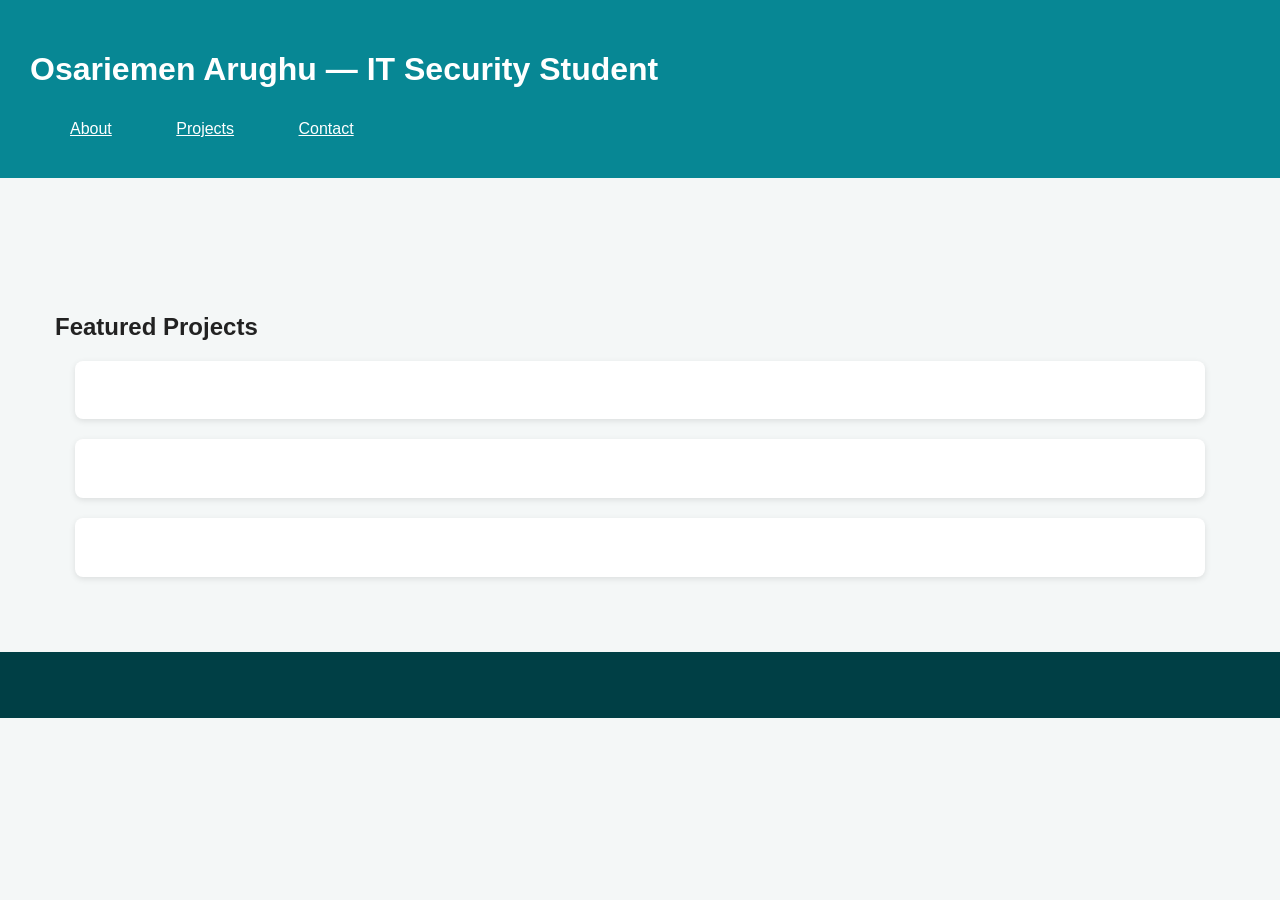
==== index.html @ f10219cd "first commit" ====
<!DOCTYPE html>
<html lang="en">

<head>
    <meta charset="UTF-8">
    <title>My Portfolio</title>
    <link rel="stylesheet" href="style.css">
</head>

<body>

    <header>

        <h1>Osariemen Arughu — IT Security Student</h1>

        <nav>
            <a href="about.html">About</a>
            <a href="projects.html">Projects</a>
            <a href="contact.html">Contact</a>
        </nav>

    </header>

    <main>

        <section>

            <h2></h2>

            <p>
                
            </p>

        </section>

        <section>

            <h2>Featured Projects</h2>

            <article class="card">

                <h3></h3>

                <p>
                    
                </p>

            </article>

            <article class="card">

                <h3></h3>

                <p>
                    
                </p>

            </article>

            <article class="card">

                <h3></h3>

                <p>
                    
                </p>

            </article>

        </section>

    </main>

    <footer>

        <p>
            
        </p>

    </footer>

</body>

</html>
---- style.css ----
body {
    font-family: sans-serif;
    margin: 0;
    background: #f4f7f7;
    color: #222222;
}

header {
    background: #078794;
    padding: 30px;
}

header h1 {
    color: #ffffff;
}

nav {
    padding: 10px;
}

nav a {
    color: #ffffff;
    margin: 30px;
}

main {
    padding: 35px;
}

section {
    padding: 20px;
}

h2 {
    color: #222222;
}

.card {
    background: #ffffff;
    border-radius: 8px;
    padding: 20px;
    margin: 20px;
    box-shadow: 0 2px 6px rgba(0,0,0,0.1);
}

.card h3 {
    color: #222222;
}

footer {
    background: #003f45;
    color: #ffffff;
    padding: 25px;
}
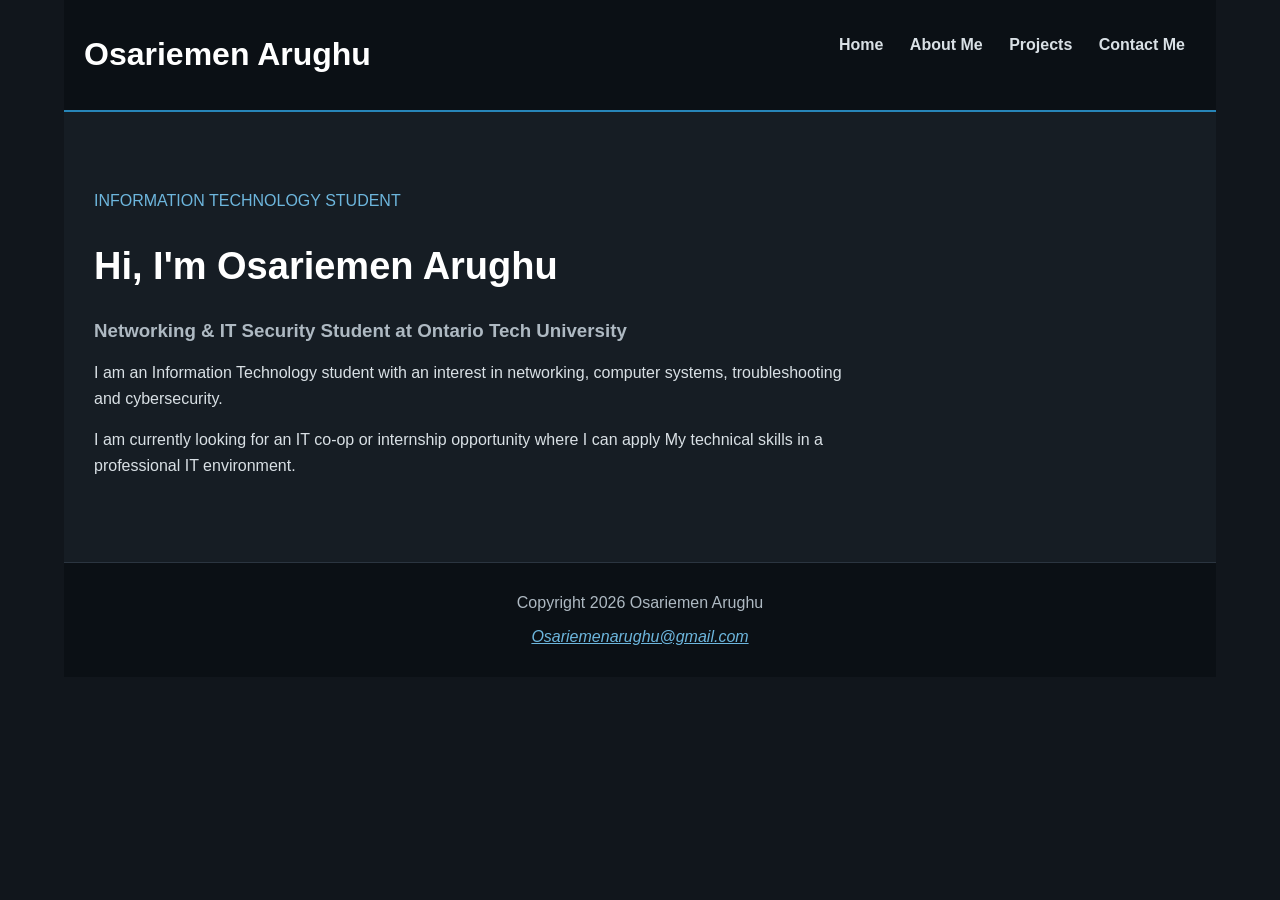
==== commit 308d80f0: "homepage" ====
--- a/index.html
+++ b/index.html
@@ -2,82 +2,123 @@
 <html lang="en">
 
 <head>
+
     <meta charset="UTF-8">
-    <title>My Portfolio</title>
-    <link rel="stylesheet" href="style.css">
+
+    
+    <meta name="viewport" content="width=device-width">
+
+    <title>Osariemen Arughu | Portfolio</title>
+
+    <!-- Laptop, Desktop CSS -->
+    <link href="style.css"
+          rel="stylesheet"
+          type="text/css"
+          media="only screen and (min-width:960px)">
+
+    <!-- Tablet CSS -->
+    <link href="tablet.css"
+          rel="stylesheet"
+          type="text/css"
+          media="only screen and (min-width:481px) and (max-width:960px)">
+
+    <!-- Phone CSS -->
+    <link href="phone.css"
+          rel="stylesheet"
+          type="text/css"
+          media="only screen and (max-width:480px)">
+
 </head>
 
 <body>
 
-    <header>
+<div id="wrapper">
 
-        <h1>Osariemen Arughu — IT Security Student</h1>
+    <!-- Top banner -->
+    <header id="banner">
 
+        <h1>Osariemen Arughu</h1>
+
+        <!-- Main navigation -->
         <nav>
-            <a href="about.html">About</a>
-            <a href="projects.html">Projects</a>
-            <a href="contact.html">Contact</a>
+
+            <h4>
+
+                <a href="index.html">Home</a>
+
+                <a href="about.html">About Me</a>
+
+                <a href="projects.html">Projects</a>
+
+                <a href="contact.html">Contact Me</a>
+
+            </h4>
+
         </nav>
+
+        <!-- Clears the floated header elements -->
+        <div class="clear"></div>
 
     </header>
 
-    <main>
 
-        <section>
+    <article>
 
-            <h2></h2>
+        
+        <section id="hero">
+
+            <p class="small-heading">
+                INFORMATION TECHNOLOGY STUDENT
+            </p>
+
+            <h2>
+                Hi, I'm Osariemen Arughu
+            </h2>
+
+            <h3>
+                Networking & IT Security Student at
+                Ontario Tech University
+            </h3>
 
             <p>
-                
+                I am an Information Technology student with an interest
+                in networking, computer systems, troubleshooting and
+                cybersecurity.
+            </p>
+
+            <p>
+                I am currently looking for an IT co-op or internship
+                opportunity where I can apply My technical skills in a 
+                professional IT environment.
             </p>
 
         </section>
 
-        <section>
+    </article>
 
-            <h2>Featured Projects</h2>
 
-            <article class="card">
-
-                <h3></h3>
-
-                <p>
-                    
-                </p>
-
-            </article>
-
-            <article class="card">
-
-                <h3></h3>
-
-                <p>
-                    
-                </p>
-
-            </article>
-
-            <article class="card">
-
-                <h3></h3>
-
-                <p>
-                    
-                </p>
-
-            </article>
-
-        </section>
-
-    </main>
-
+    <!-- Footer -->
     <footer>
 
         <p>
-            
+            Copyright 2026 Osariemen Arughu
         </p>
 
+        <address>
+
+            <p>
+
+                <a href="mailto:Osariemenarughu@gmail.com">
+                    Osariemenarughu@gmail.com
+                </a>
+
+            </p>
+
+        </address>
+
     </footer>
+
+</div>
 
 </body>
 
--- a/style.css
+++ b/style.css
@@ -1,54 +1,101 @@
+@charset "UTF-8";
+
 body {
-    font-family: sans-serif;
-    margin: 0;
-    background: #f4f7f7;
-    color: #222222;
+    background-color: #11161c;
+    color: #d9e0e5;
+    font-family: Verdana, Geneva, Arial, sans-serif;
+    padding: 0px;
+    margin: 0px;
 }
 
-header {
-    background: #078794;
-    padding: 30px;
+#wrapper {
+    width: 90%;
+    margin-left: auto;
+    margin-right: auto;
+    background-color: #161d24;
 }
 
-header h1 {
-    color: #ffffff;
+#banner {
+    background-color: #0b1015;
+    padding-top: 15px;
+    padding-bottom: 15px;
+    border-bottom: 2px solid #2785b8;
+}
+
+#banner h1 {
+    float: left;
+    width: 36%;
+    margin-left: 20px;
+    color: white;
 }
 
 nav {
-    padding: 10px;
+    float: right;
+    width: 58%;
+    text-align: right;
+}
+
+nav h4 {
+    margin-right: 20px;
 }
 
 nav a {
-    color: #ffffff;
-    margin: 30px;
+    color: #d9e0e5;
+    text-decoration: none;
+    padding: 8px;
+    margin: 3px;
 }
 
-main {
-    padding: 35px;
+nav a:hover {
+    background-color: #2785b8;
+    color: white;
 }
 
-section {
-    padding: 20px;
+.clear {
+    clear: both;
 }
 
-h2 {
-    color: #222222;
+article {
+    background-color: #161d24;
 }
 
-.card {
-    background: #ffffff;
-    border-radius: 8px;
-    padding: 20px;
-    margin: 20px;
-    box-shadow: 0 2px 6px rgba(0,0,0,0.1);
+#hero {
+    min-height: 350px;
+    padding-top: 60px;
+    padding-bottom: 40px;
+    padding-left: 30px;
+    padding-right: 30px;
 }
 
-.card h3 {
-    color: #222222;
+#hero h2 {
+    color: white;
+    font-size: 38px;
+}
+
+#hero h3 {
+    color: #aeb9c2;
+    width: 70%;
+}
+
+#hero p {
+    width: 70%;
+    line-height: 1.6;
+}
+
+.small-heading {
+    color: #6db6dd;
 }
 
 footer {
-    background: #003f45;
-    color: #ffffff;
-    padding: 25px;
+    clear: both;
+    background-color: #0b1015;
+    color: #aeb9c2;
+    text-align: center;
+    padding-top: 15px;
+    padding-bottom: 15px;
+    border-top: 1px solid #2b3540;
+}
+
+footer a {
+    color: #6db6dd;
 }
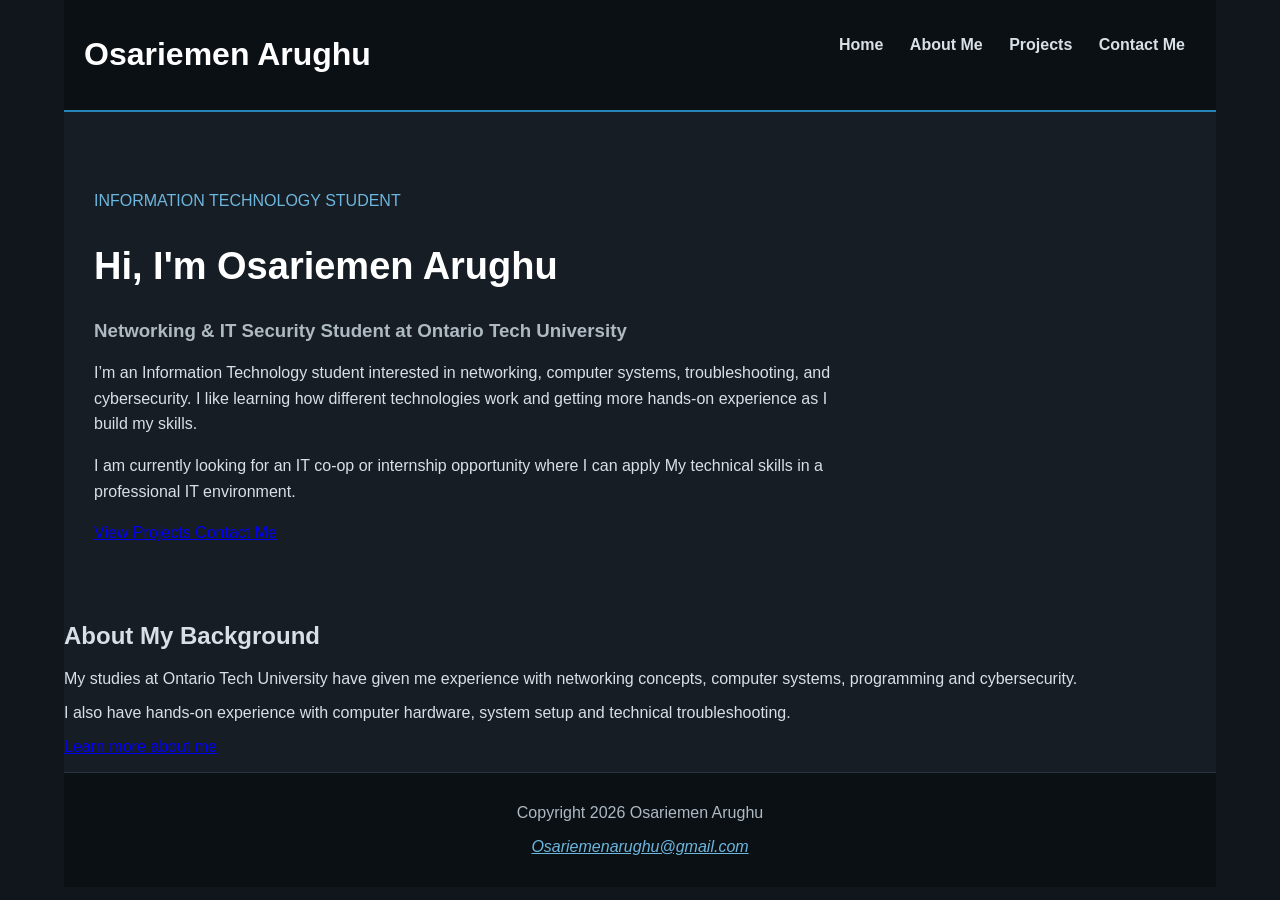
==== commit 264ab216: "homepage" ====
--- a/index.html
+++ b/index.html
@@ -5,24 +5,20 @@
 
     <meta charset="UTF-8">
 
-    
     <meta name="viewport" content="width=device-width">
 
     <title>Osariemen Arughu | Portfolio</title>
 
-    <!-- Laptop, Desktop CSS -->
     <link href="style.css"
           rel="stylesheet"
           type="text/css"
           media="only screen and (min-width:960px)">
 
-    <!-- Tablet CSS -->
     <link href="tablet.css"
           rel="stylesheet"
           type="text/css"
           media="only screen and (min-width:481px) and (max-width:960px)">
 
-    <!-- Phone CSS -->
     <link href="phone.css"
           rel="stylesheet"
           type="text/css"
@@ -34,12 +30,10 @@
 
 <div id="wrapper">
 
-    <!-- Top banner -->
     <header id="banner">
 
         <h1>Osariemen Arughu</h1>
 
-        <!-- Main navigation -->
         <nav>
 
             <h4>
@@ -56,7 +50,6 @@
 
         </nav>
 
-        <!-- Clears the floated header elements -->
         <div class="clear"></div>
 
     </header>
@@ -64,7 +57,6 @@
 
     <article>
 
-        
         <section id="hero">
 
             <p class="small-heading">
@@ -76,14 +68,14 @@
             </h2>
 
             <h3>
-                Networking & IT Security Student at
-                Ontario Tech University
+                Networking & IT Security Student at Ontario Tech University
             </h3>
 
             <p>
-                I am an Information Technology student with an interest
-                in networking, computer systems, troubleshooting and
-                cybersecurity.
+                I’m an Information Technology student interested in networking, 
+                computer systems, troubleshooting, and cybersecurity. I like learning
+                 how different technologies work and getting more hands-on experience as 
+                I build my skills.
             </p>
 
             <p>
@@ -92,12 +84,54 @@
                 professional IT environment.
             </p>
 
+            <p>
+
+                <a class="primary-button"
+                   href="projects.html">
+                    View Projects
+                </a>
+
+                <a class="secondary-button"
+                   href="contact.html">
+                    Contact Me
+                </a>
+
+            </p>
+
+        </section>
+
+
+        <section class="simple-section">
+
+            <h2>
+                About My Background
+            </h2>
+
+            <p>
+                My studies at Ontario Tech University have given me
+                experience with networking concepts, computer systems,
+                programming and cybersecurity.
+            </p>
+
+            <p>
+                I also have hands-on experience with computer hardware,
+                system setup and technical troubleshooting.
+            </p>
+
+            <p>
+
+                <a class="text-link"
+                   href="about.html">
+                    Learn more about me
+                </a>
+
+            </p>
+
         </section>
 
     </article>
 
 
-    <!-- Footer -->
     <footer>
 
         <p>
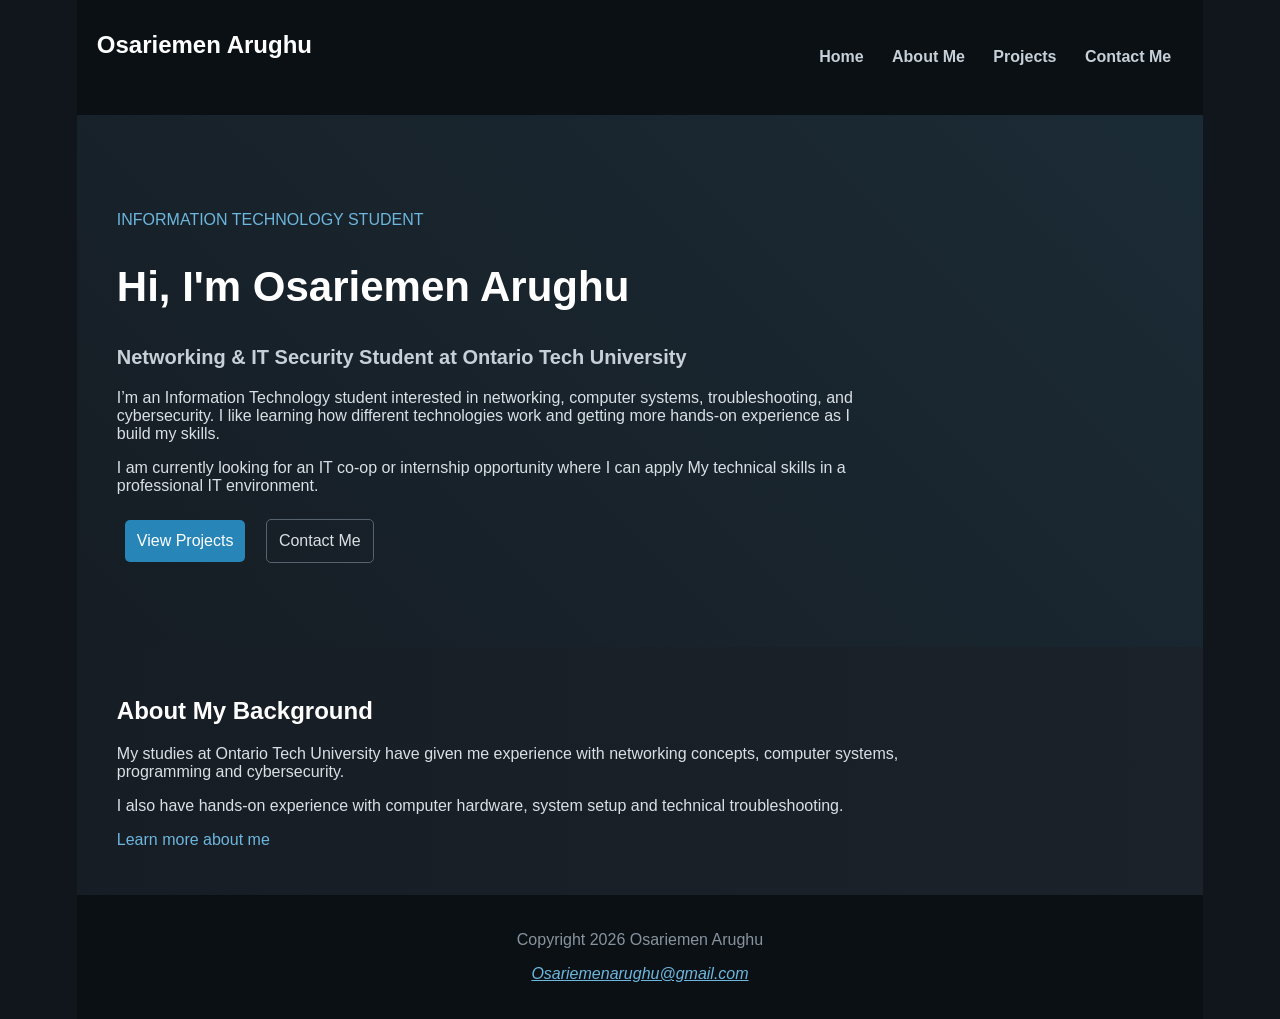
==== commit 42858f2b: "contact page and css" ====
--- a/index.html
+++ b/index.html
@@ -9,7 +9,7 @@
 
     <title>Osariemen Arughu | Portfolio</title>
 
-    <link href="style.css"
+     <link href="style.css"
           rel="stylesheet"
           type="text/css"
           media="only screen and (min-width:960px)">
--- a/style.css
+++ b/style.css
@@ -9,24 +9,25 @@
 }
 
 #wrapper {
-    width: 90%;
+    width: 88%;
     margin-left: auto;
     margin-right: auto;
     background-color: #161d24;
 }
 
-#banner {
+header {
     background-color: #0b1015;
+    color: white;
     padding-top: 15px;
     padding-bottom: 15px;
-    border-bottom: 2px solid #2785b8;
-}
-
-#banner h1 {
+}
+
+header h1 {
     float: left;
     width: 36%;
     margin-left: 20px;
     color: white;
+    font-size: 24px;
 }
 
 nav {
@@ -40,14 +41,17 @@
 }
 
 nav a {
-    color: #d9e0e5;
+    display: inline-block;
+    color: #c7d0d7;
     text-decoration: none;
-    padding: 8px;
+    padding: 9px;
     margin: 3px;
+    border-radius: 5px;
+    transition: background 2s, color 2s;
 }
 
 nav a:hover {
-    background-color: #2785b8;
+    background: #2785b8;
     color: white;
 }
 
@@ -59,41 +63,244 @@
     background-color: #161d24;
 }
 
+section {
+    padding: 30px;
+}
+
+h1,
+h2,
+h3,
+h4,
+p,
+li {
+    margin-left: 10px;
+    margin-right: 10px;
+}
+
+h2 {
+    color: white;
+}
+
+h3 {
+    color: #6db6dd;
+}
+
+a {
+    color: #6db6dd;
+}
+
+.small-heading {
+    color: #6db6dd;
+}
+
 #hero {
-    min-height: 350px;
-    padding-top: 60px;
-    padding-bottom: 40px;
-    padding-left: 30px;
-    padding-right: 30px;
+    min-height: 360px;
+    padding-top: 80px;
+    padding-bottom: 60px;
+
+    background: linear-gradient(
+        45deg,
+        #161d24 0%,
+        #1b2b35 100%
+    );
 }
 
 #hero h2 {
-    color: white;
-    font-size: 38px;
+    font-size: 42px;
 }
 
 #hero h3 {
-    color: #aeb9c2;
     width: 70%;
+    font-size: 20px;
+    color: #c7d0d7;
 }
 
 #hero p {
     width: 70%;
-    line-height: 1.6;
-}
-
-.small-heading {
-    color: #6db6dd;
+}
+
+.primary-button,
+.secondary-button {
+    display: inline-block;
+    text-decoration: none;
+    padding: 12px;
+    margin: 8px;
+    border-radius: 5px;
+    transition: background 2s, color 2s;
+}
+
+.primary-button {
+    background: #2785b8;
+    color: white;
+}
+
+.primary-button:hover {
+    background: #3999cc;
+}
+
+.secondary-button {
+    border: 1px solid #56636e;
+    color: #d9e0e5;
+}
+
+.secondary-button:hover {
+    background: #27313a;
+}
+
+.simple-section {
+    background: linear-gradient(
+        to right,
+        #161d24 0%,
+        #1b222a 100%
+    );
+}
+
+.simple-section p {
+    width: 75%;
+}
+
+.text-link {
+    color: #6db6dd;
+    text-decoration: none;
+}
+
+.text-link:hover {
+    color: white;
+}
+
+.page-heading {
+    background: linear-gradient(
+        45deg,
+        #161d24 0%,
+        #1b2b35 100%
+    );
+}
+
+.page-heading h2 {
+    font-size: 34px;
+}
+
+.page-heading p {
+    color: #c7d0d7;
+}
+
+.content-section {
+    background: linear-gradient(
+        to right,
+        #161d24 0%,
+        #192129 100%
+    );
+
+    margin-top: 15px;
+    margin-bottom: 15px;
+    border: 1px solid #2b3540;
+}
+
+.profile-side {
+    float: right;
+    width: 28%;
+    background-color: #1b232b;
+    margin: 10px;
+    padding: 15px;
+    border: 1px solid #303c47;
+    border-radius: 6px;
+}
+
+.profile-side img {
+    width: 90%;
+    height: auto;
+    margin: 5%;
+}
+
+.profile-side h3 {
+    color: #6db6dd;
+}
+
+.profile-side p {
+    color: #c7d0d7;
+}
+
+.about-content {
+    float: left;
+    width: 64%;
+}
+
+video {
+    width: 640px;
+    padding: 10px;
+    margin: 10px;
+    background-color: black;
+    border: 1px solid #394957;
+}
+
+.contact-section {
+    background: linear-gradient(
+        to right,
+        #161d24 0%,
+        #192129 100%
+    );
+
+    margin-top: 15px;
+    margin-bottom: 15px;
+}
+
+.contact-info {
+    float: left;
+    width: 36%;
+    min-height: 450px;
+    padding: 2%;
+    margin: 1%;
+    background-color: #1b232b;
+    border: 1px solid #303c47;
+    border-radius: 6px;
+}
+
+.contact-form {
+    float: right;
+    width: 50%;
+    min-height: 450px;
+    padding: 2%;
+    margin: 1%;
+    background-color: #1b232b;
+    border: 1px solid #303c47;
+    border-radius: 6px;
+}
+
+.form-field {
+    background-color: #12181e;
+    color: white;
+    border: 1px solid #394957;
+    padding: 9px;
+    margin-top: 5px;
+    margin-bottom: 10px;
+}
+
+textarea.form-field {
+    width: 85%;
+}
+
+.form-button {
+    background-color: #2785b8;
+    color: white;
+    padding: 10px;
+    margin: 5px;
+    border: 1px solid #394957;
+    border-radius: 5px;
+    transition: background 2s, color 2s;
+}
+
+.form-button:hover {
+    background-color: #3999cc;
+    color: white;
 }
 
 footer {
     clear: both;
     background-color: #0b1015;
-    color: #aeb9c2;
+    color: #87949e;
     text-align: center;
-    padding-top: 15px;
-    padding-bottom: 15px;
-    border-top: 1px solid #2b3540;
+    padding-top: 20px;
+    padding-bottom: 20px;
 }
 
 footer a {
